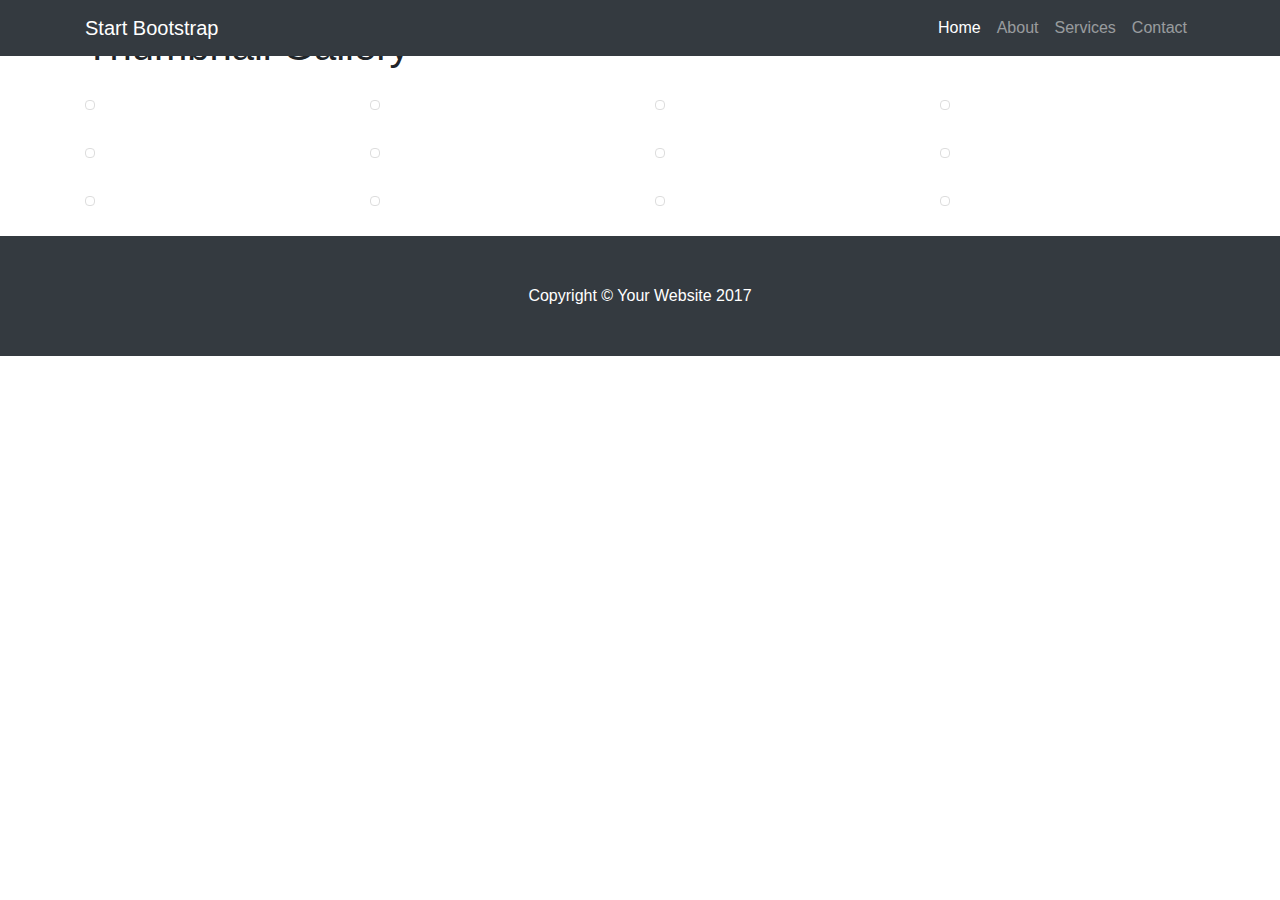
==== TheEagles/gallery.html @ ec9c7db5 "Add project files." ====
<!DOCTYPE html>
<html lang="en">

  <head>

    <meta charset="utf-8">
    <meta name="viewport" content="width=device-width, initial-scale=1, shrink-to-fit=no">
    <meta name="description" content="">
    <meta name="author" content="">

    <title>Thumbnail Gallery - Start Bootstrap Template</title>

    <!-- Bootstrap core CSS -->
    <link href="vendor/bootstrap/css/bootstrap.min.css" rel="stylesheet">

    <!-- Custom styles for this template -->
    <link href="css/thumbnail-gallery.css" rel="stylesheet">

  </head>

  <body>

    <!-- Navigation -->
    <nav class="navbar navbar-expand-lg navbar-dark bg-dark fixed-top">
      <div class="container">
        <a class="navbar-brand" href="#">Start Bootstrap</a>
        <button class="navbar-toggler" type="button" data-toggle="collapse" data-target="#navbarResponsive" aria-controls="navbarResponsive" aria-expanded="false" aria-label="Toggle navigation">
          <span class="navbar-toggler-icon"></span>
        </button>
        <div class="collapse navbar-collapse" id="navbarResponsive">
          <ul class="navbar-nav ml-auto">
            <li class="nav-item active">
              <a class="nav-link" href="#">Home
                <span class="sr-only">(current)</span>
              </a>
            </li>
            <li class="nav-item">
              <a class="nav-link" href="#">About</a>
            </li>
            <li class="nav-item">
              <a class="nav-link" href="#">Services</a>
            </li>
            <li class="nav-item">
              <a class="nav-link" href="#">Contact</a>
            </li>
          </ul>
        </div>
      </div>
    </nav>

    <!-- Page Content -->
    <div class="container">

      <h1 class="my-4 text-center text-lg-left">Thumbnail Gallery</h1>

      <div class="row text-center text-lg-left">

        <div class="col-lg-3 col-md-4 col-xs-6">
          <a href="#" class="d-block mb-4 h-100">
            <img class="img-fluid img-thumbnail" src="http://placehold.it/400x300" alt="">
          </a>
        </div>
        <div class="col-lg-3 col-md-4 col-xs-6">
          <a href="#" class="d-block mb-4 h-100">
            <img class="img-fluid img-thumbnail" src="http://placehold.it/400x300" alt="">
          </a>
        </div>
        <div class="col-lg-3 col-md-4 col-xs-6">
          <a href="#" class="d-block mb-4 h-100">
            <img class="img-fluid img-thumbnail" src="http://placehold.it/400x300" alt="">
          </a>
        </div>
        <div class="col-lg-3 col-md-4 col-xs-6">
          <a href="#" class="d-block mb-4 h-100">
            <img class="img-fluid img-thumbnail" src="http://placehold.it/400x300" alt="">
          </a>
        </div>
        <div class="col-lg-3 col-md-4 col-xs-6">
          <a href="#" class="d-block mb-4 h-100">
            <img class="img-fluid img-thumbnail" src="http://placehold.it/400x300" alt="">
          </a>
        </div>
        <div class="col-lg-3 col-md-4 col-xs-6">
          <a href="#" class="d-block mb-4 h-100">
            <img class="img-fluid img-thumbnail" src="http://placehold.it/400x300" alt="">
          </a>
        </div>
        <div class="col-lg-3 col-md-4 col-xs-6">
          <a href="#" class="d-block mb-4 h-100">
            <img class="img-fluid img-thumbnail" src="http://placehold.it/400x300" alt="">
          </a>
        </div>
        <div class="col-lg-3 col-md-4 col-xs-6">
          <a href="#" class="d-block mb-4 h-100">
            <img class="img-fluid img-thumbnail" src="http://placehold.it/400x300" alt="">
          </a>
        </div>
        <div class="col-lg-3 col-md-4 col-xs-6">
          <a href="#" class="d-block mb-4 h-100">
            <img class="img-fluid img-thumbnail" src="http://placehold.it/400x300" alt="">
          </a>
        </div>
        <div class="col-lg-3 col-md-4 col-xs-6">
          <a href="#" class="d-block mb-4 h-100">
            <img class="img-fluid img-thumbnail" src="http://placehold.it/400x300" alt="">
          </a>
        </div>
        <div class="col-lg-3 col-md-4 col-xs-6">
          <a href="#" class="d-block mb-4 h-100">
            <img class="img-fluid img-thumbnail" src="http://placehold.it/400x300" alt="">
          </a>
        </div>
        <div class="col-lg-3 col-md-4 col-xs-6">
          <a href="#" class="d-block mb-4 h-100">
            <img class="img-fluid img-thumbnail" src="http://placehold.it/400x300" alt="">
          </a>
        </div>
      </div>

    </div>
    <!-- /.container -->

    <!-- Footer -->
    <footer class="py-5 bg-dark">
      <div class="container">
        <p class="m-0 text-center text-white">Copyright &copy; Your Website 2017</p>
      </div>
      <!-- /.container -->
    </footer>

    <!-- Bootstrap core JavaScript -->
    <script src="vendor/jquery/jquery.min.js"></script>
    <script src="vendor/popper/popper.min.js"></script>
    <script src="vendor/bootstrap/js/bootstrap.min.js"></script>

  </body>

</html>
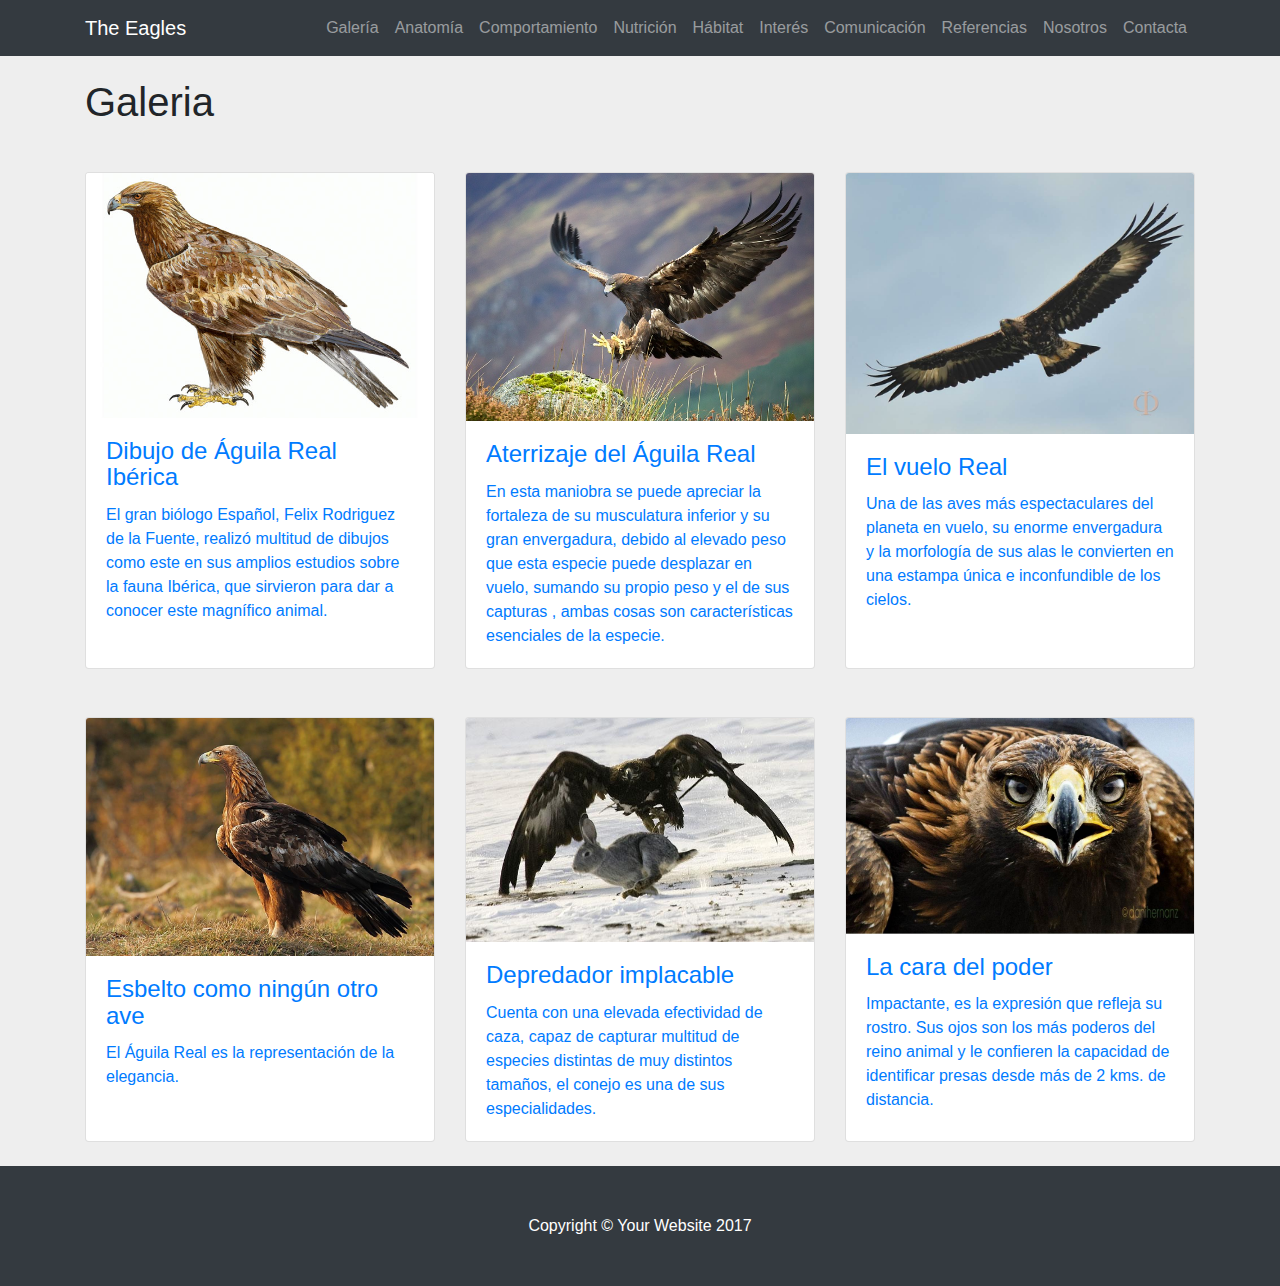
==== commit 5e1c3104: "Sprint 4" ====
--- a/TheEagles/gallery.html
+++ b/TheEagles/gallery.html
@@ -1,138 +1,140 @@
-<!DOCTYPE html>
+﻿<!DOCTYPE html>
 <html lang="en">
-
-  <head>
-
+<head>
     <meta charset="utf-8">
     <meta name="viewport" content="width=device-width, initial-scale=1, shrink-to-fit=no">
     <meta name="description" content="">
     <meta name="author" content="">
-
-    <title>Thumbnail Gallery - Start Bootstrap Template</title>
-
+    <title>The Eagles</title>
     <!-- Bootstrap core CSS -->
     <link href="vendor/bootstrap/css/bootstrap.min.css" rel="stylesheet">
-
     <!-- Custom styles for this template -->
-    <link href="css/thumbnail-gallery.css" rel="stylesheet">
-
-  </head>
-
-  <body>
-
+    <link href="css/business-frontpage.css" rel="stylesheet">
+</head>
+<body>
     <!-- Navigation -->
     <nav class="navbar navbar-expand-lg navbar-dark bg-dark fixed-top">
-      <div class="container">
-        <a class="navbar-brand" href="#">Start Bootstrap</a>
-        <button class="navbar-toggler" type="button" data-toggle="collapse" data-target="#navbarResponsive" aria-controls="navbarResponsive" aria-expanded="false" aria-label="Toggle navigation">
-          <span class="navbar-toggler-icon"></span>
-        </button>
-        <div class="collapse navbar-collapse" id="navbarResponsive">
-          <ul class="navbar-nav ml-auto">
-            <li class="nav-item active">
-              <a class="nav-link" href="#">Home
-                <span class="sr-only">(current)</span>
-              </a>
-            </li>
-            <li class="nav-item">
-              <a class="nav-link" href="#">About</a>
-            </li>
-            <li class="nav-item">
-              <a class="nav-link" href="#">Services</a>
-            </li>
-            <li class="nav-item">
-              <a class="nav-link" href="#">Contact</a>
-            </li>
-          </ul>
+        <div class="container">
+            <a class="navbar-brand" href="./index.html">The Eagles</a>
+            <button class="navbar-toggler" type="button" data-toggle="collapse" data-target="#navbarResponsive" aria-controls="navbarResponsive" aria-expanded="false" aria-label="Toggle navigation">
+                <span class="navbar-toggler-icon"></span>
+            </button>
+            <div class="collapse navbar-collapse" id="navbarResponsive">
+                <ul class="navbar-nav ml-auto">
+                    <li class="nav-item">
+                        <a class="nav-link" href="gallery.html">Galería</a>
+                    </li>
+                    <li class="nav-item">
+                        <a class="nav-link" href="animal.html">Anatomía</a>
+                    </li>
+                    <li class="nav-item">
+                        <a class="nav-link" href="behavior.html">Comportamiento</a>
+                    </li>
+                    <li class="nav-item">
+                        <a class="nav-link" href="diet.html">Nutrición</a>
+                    </li>
+
+                    <li class="nav-item">
+                        <a class="nav-link" href="habitat.html">Hábitat</a>
+                    </li>
+                    <!--<li class="nav-item">
+                      <a class="nav-link" href="#">Reproducción</a>
+                    </li>-->
+                    <li class="nav-item">
+                        <a class="nav-link" href="facts.html">Interés</a>
+                    </li>
+                    <li class="nav-item">
+                        <a class="nav-link" href="comunication.html">Comunicación</a>
+                    </li>
+                    <li class="nav-item">
+                        <a class="nav-link" href="references.html">Referencias</a>
+                    </li>
+                    <li class="nav-item">
+                        <a class="nav-link" href="about.html">Nosotros</a>
+                    </li>
+                    <li class="nav-item">
+                        <a class="nav-link" href="contact.html">Contacta</a>
+                    </li>
+                </ul>
+            </div>
         </div>
-      </div>
     </nav>
-
     <!-- Page Content -->
     <div class="container">
 
-      <h1 class="my-4 text-center text-lg-left">Thumbnail Gallery</h1>
+        <h1 class="my-4 text-center text-lg-left">Galeria</h1>
 
-      <div class="row text-center text-lg-left">
-
-        <div class="col-lg-3 col-md-4 col-xs-6">
-          <a href="#" class="d-block mb-4 h-100">
-            <img class="img-fluid img-thumbnail" src="http://placehold.it/400x300" alt="">
-          </a>
+        <div class="row text-center text-lg-left">
+            <div class="col-sm-4 my-4">
+                <a href="./img/1.jpg" target="_blank" class="card">
+                    <img class="card-img-top" src="./img/1.jpg" alt="">
+                    <div class="card-body">
+                        <h4 class="card-title">Dibujo de Águila Real Ibérica</h4>
+                        <p class="card-text">El gran biólogo Español, Felix Rodriguez de la Fuente, realizó multitud de dibujos como este en sus amplios estudios sobre la fauna Ibérica, que sirvieron para dar a conocer este magnífico animal.</p>
+                    </div>
+                </a>
+            </div>
+            <div class="col-sm-4 my-4">
+                <a href="./img/2.jpg" target="_blank" class="card">
+                    <img class="card-img-top" src="./img/2.jpg" alt="">
+                    <div class="card-body">
+                        <h4 class="card-title">Aterrizaje del Águila Real</h4>
+                        <p class="card-text">En esta maniobra se puede apreciar la fortaleza de su musculatura inferior y su gran envergadura, debido al elevado peso que esta especie puede desplazar en vuelo, sumando su propio peso y el de sus capturas , ambas cosas son características esenciales de la especie.</p>
+                    </div>
+                </a>
+            </div>
+            <div class="col-sm-4 my-4">
+                <a href="./img/3.jpg" target="_blank" class="card">
+                    <img class="card-img-top" src="./img/3.jpg" alt="">
+                    <div class="card-body">
+                        <h4 class="card-title">El vuelo Real</h4>
+                        <p class="card-text">Una de las aves más espectaculares del planeta en vuelo, su enorme envergadura y la morfología de sus alas le convierten en una estampa única e inconfundible de los cielos.</p>
+                    </div>
+                </a>
+            </div>
+            <div class="col-sm-4 my-4">
+                <a href="./img/4.jpg" target="_blank" class="card">
+                    <img class="card-img-top" src="./img/4.jpg" alt="">
+                    <div class="card-body">
+                        <h4 class="card-title">Esbelto como ningún otro ave</h4>
+                        <p class="card-text">El Águila Real es la representación de la elegancia.</p>
+                    </div>
+                </a>
+            </div>
+            <div class="col-sm-4 my-4">
+                <a href="./img/5.jpg" target="_blank" class="card">
+                    <img class="card-img-top" src="./img/5.jpg" alt="">
+                    <div class="card-body">
+                        <h4 class="card-title">Depredador implacable</h4>
+                        <p class="card-text">Cuenta con una elevada efectividad de caza, capaz de capturar multitud de especies distintas de muy distintos tamaños, el conejo es una de sus especialidades.</p>
+                    </div>
+                </a>
+            </div>
+            <div class="col-sm-4 my-4">
+                <a href="./img/5.jpg" target="_blank" class="card">
+                    <img class="card-img-top" src="./img/6.jpg" alt="">
+                    <div class="card-body">
+                        <h4 class="card-title">La cara del poder</h4>
+                        <p class="card-text">Impactante, es la expresión que refleja su rostro. Sus ojos son los más poderos del reino animal y le confieren la capacidad de identificar presas desde más de 2 kms. de distancia.</p>
+                    </div>
+                </a>
+            </div>
         </div>
-        <div class="col-lg-3 col-md-4 col-xs-6">
-          <a href="#" class="d-block mb-4 h-100">
-            <img class="img-fluid img-thumbnail" src="http://placehold.it/400x300" alt="">
-          </a>
-        </div>
-        <div class="col-lg-3 col-md-4 col-xs-6">
-          <a href="#" class="d-block mb-4 h-100">
-            <img class="img-fluid img-thumbnail" src="http://placehold.it/400x300" alt="">
-          </a>
-        </div>
-        <div class="col-lg-3 col-md-4 col-xs-6">
-          <a href="#" class="d-block mb-4 h-100">
-            <img class="img-fluid img-thumbnail" src="http://placehold.it/400x300" alt="">
-          </a>
-        </div>
-        <div class="col-lg-3 col-md-4 col-xs-6">
-          <a href="#" class="d-block mb-4 h-100">
-            <img class="img-fluid img-thumbnail" src="http://placehold.it/400x300" alt="">
-          </a>
-        </div>
-        <div class="col-lg-3 col-md-4 col-xs-6">
-          <a href="#" class="d-block mb-4 h-100">
-            <img class="img-fluid img-thumbnail" src="http://placehold.it/400x300" alt="">
-          </a>
-        </div>
-        <div class="col-lg-3 col-md-4 col-xs-6">
-          <a href="#" class="d-block mb-4 h-100">
-            <img class="img-fluid img-thumbnail" src="http://placehold.it/400x300" alt="">
-          </a>
-        </div>
-        <div class="col-lg-3 col-md-4 col-xs-6">
-          <a href="#" class="d-block mb-4 h-100">
-            <img class="img-fluid img-thumbnail" src="http://placehold.it/400x300" alt="">
-          </a>
-        </div>
-        <div class="col-lg-3 col-md-4 col-xs-6">
-          <a href="#" class="d-block mb-4 h-100">
-            <img class="img-fluid img-thumbnail" src="http://placehold.it/400x300" alt="">
-          </a>
-        </div>
-        <div class="col-lg-3 col-md-4 col-xs-6">
-          <a href="#" class="d-block mb-4 h-100">
-            <img class="img-fluid img-thumbnail" src="http://placehold.it/400x300" alt="">
-          </a>
-        </div>
-        <div class="col-lg-3 col-md-4 col-xs-6">
-          <a href="#" class="d-block mb-4 h-100">
-            <img class="img-fluid img-thumbnail" src="http://placehold.it/400x300" alt="">
-          </a>
-        </div>
-        <div class="col-lg-3 col-md-4 col-xs-6">
-          <a href="#" class="d-block mb-4 h-100">
-            <img class="img-fluid img-thumbnail" src="http://placehold.it/400x300" alt="">
-          </a>
-        </div>
-      </div>
 
     </div>
+
+
     <!-- /.container -->
-
     <!-- Footer -->
     <footer class="py-5 bg-dark">
-      <div class="container">
-        <p class="m-0 text-center text-white">Copyright &copy; Your Website 2017</p>
-      </div>
-      <!-- /.container -->
+        <div class="container">
+            <p class="m-0 text-center text-white">Copyright &copy; Your Website 2017</p>
+        </div>
+        <!-- /.container -->
     </footer>
-
     <!-- Bootstrap core JavaScript -->
     <script src="vendor/jquery/jquery.min.js"></script>
     <script src="vendor/popper/popper.min.js"></script>
     <script src="vendor/bootstrap/js/bootstrap.min.js"></script>
-
-  </body>
-
+</body>
 </html>
--- a/TheEagles/css/business-frontpage.css
+++ b/TheEagles/css/business-frontpage.css
@@ -0,0 +1,30 @@
+/*!
+ * Start Bootstrap - Busines Frontpage (http://startbootstrap.com/template-overviews/business-frontpage)
+ * Copyright 2013-2017 Start Bootstrap
+ * Licensed under MIT (https://github.com/BlackrockDigital/startbootstrap-business-frontpage/blob/master/LICENSE)
+ */
+
+body {
+    padding-top: 54px;
+    background-color: #eee;
+}
+
+@media (min-width: 992px) {
+    body {
+        padding-top: 56px;
+    }
+}
+
+.business-header {
+    height: 60vh;
+    min-height: 400px;
+    background: url(./../homeimg.jpg) center center no-repeat scroll;
+    -webkit-background-size: cover;
+    -moz-background-size: cover;
+    background-size: cover;
+    -o-background-size: cover;
+}
+
+.card {
+    height: 100%;
+}
